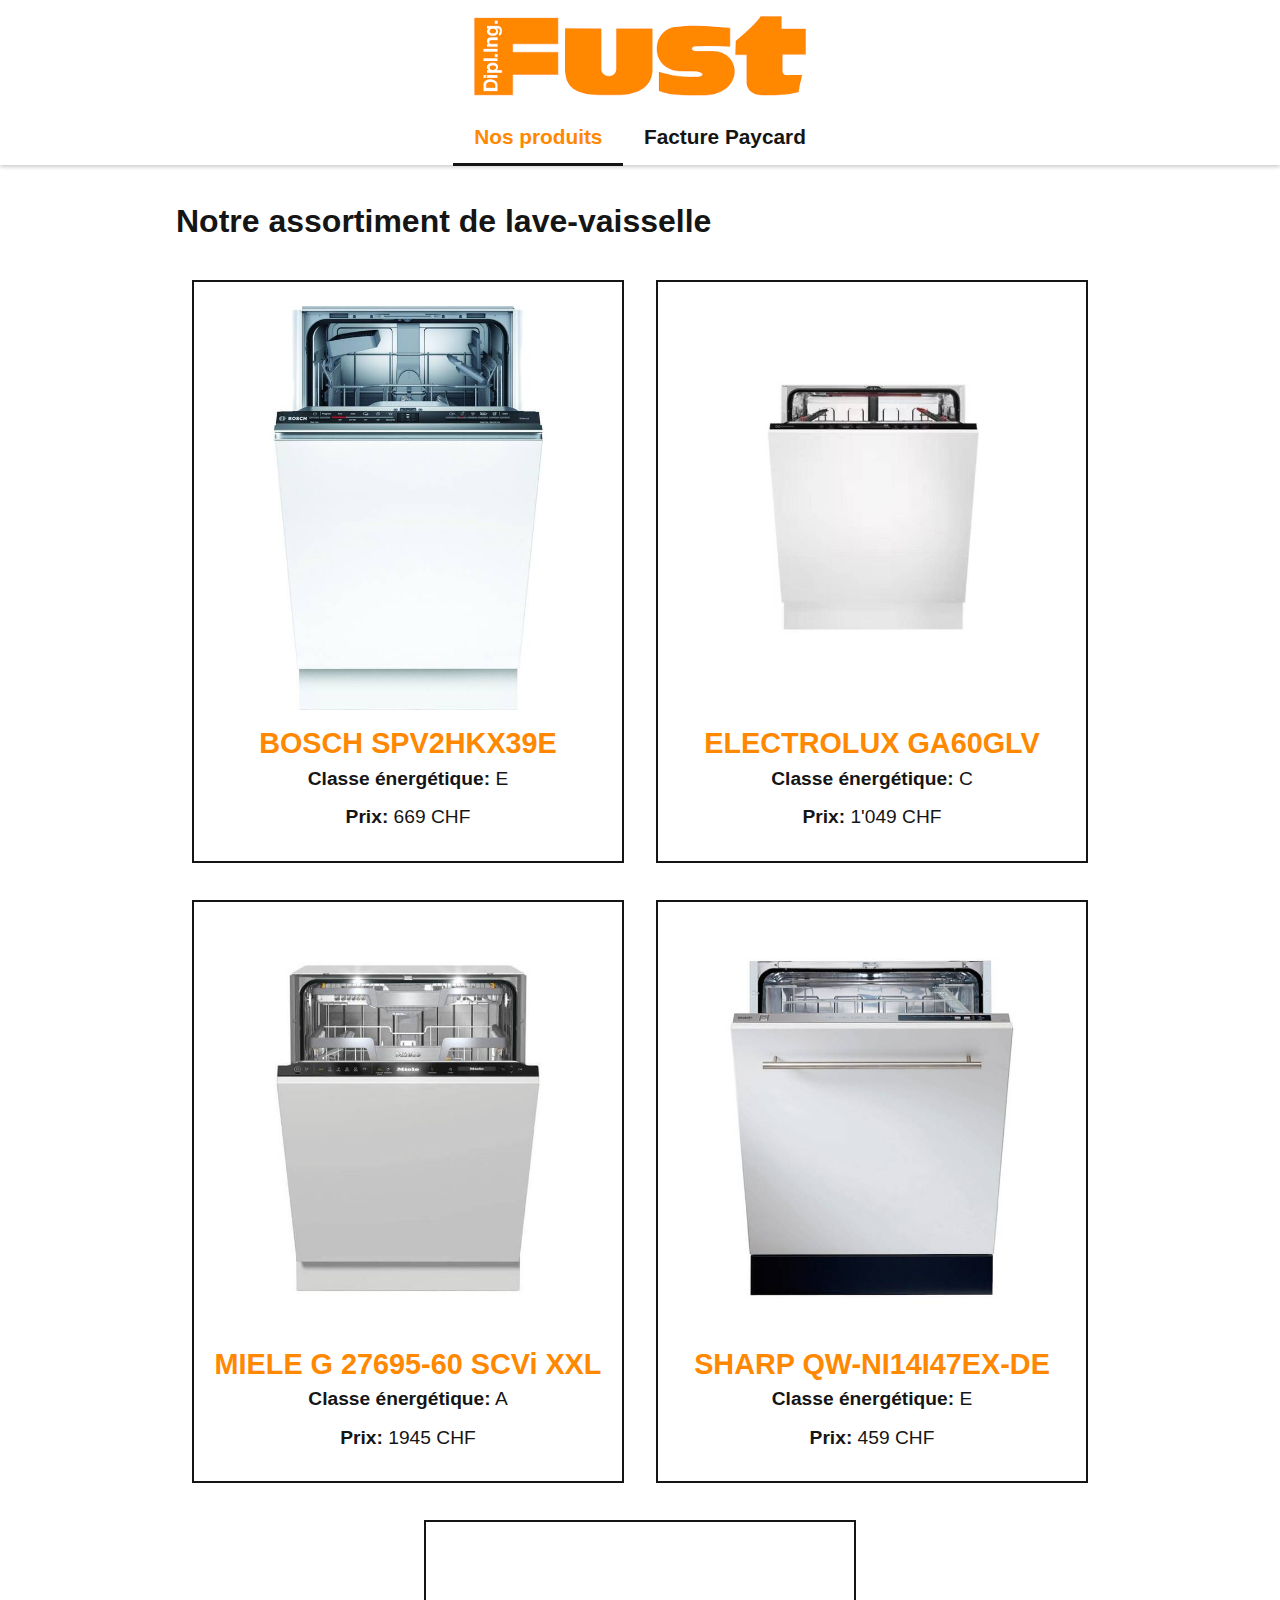
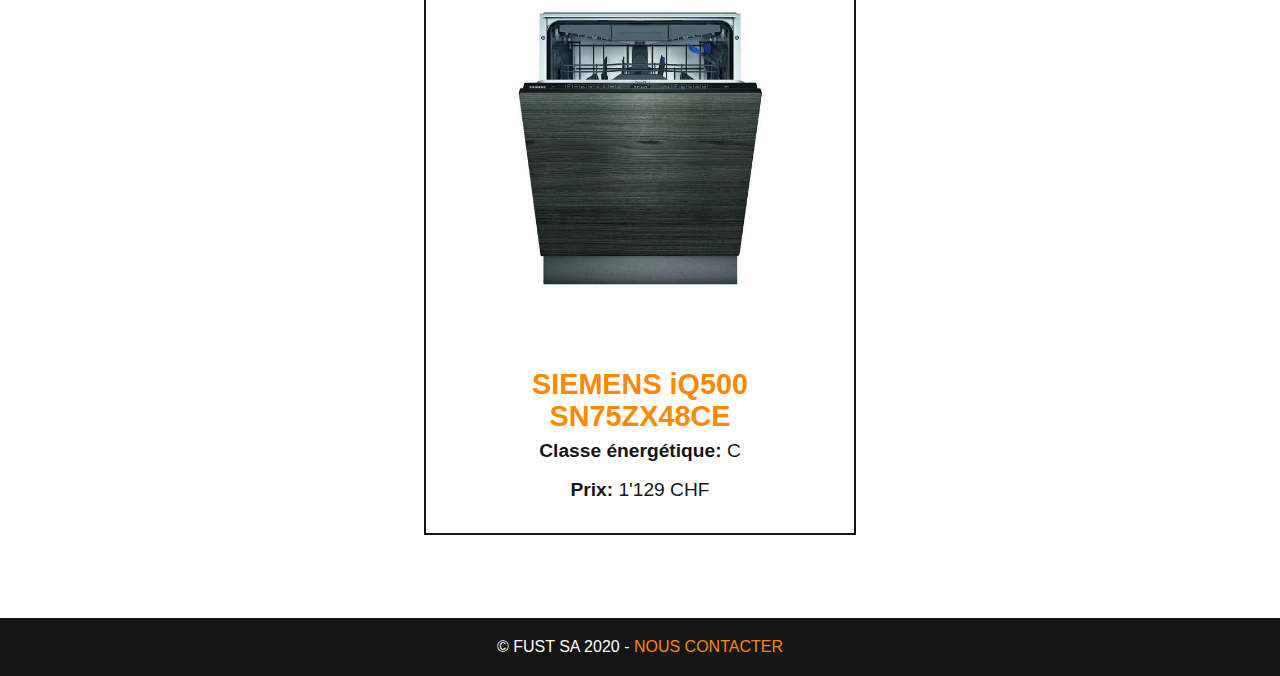
==== index.html @ 0f63bc8f "Initialize solution" ====
<!DOCTYPE html>
<html lang="fr"> <!-- Ne pas oublier de préciser la langue -->
<head>
    <!-- Encodage des caractères de la page -->
    <meta charset="UTF-8">
    <!-- viewport - Ajuste la taille de la page aux différents appareils : pc, mobiles, tablettes -->
    <meta name="viewport" content="width=device-width, initial-scale=1.0">
    <!-- Titre de la page. Visible dans l'onglet du navigateur -->
    <title>lave-vaisselle - Fust.ch</title>
    <!-- Auteur -->
    <meta name="author" content="Vanellope Von Schweetz">

    <!-- Styles -->
    <!-- Reset CSS redéfinit le style de toutes les balises  HTML -->
    <link rel="stylesheet" href="css/normalize.css">
    <!-- Feuille de style principale du site -->
    <link rel="stylesheet" href="css/main.css">
    <!-- Icône de base du site : FAVICON -->
    <link rel="icon" type="image/x-icon" href="favicon.ico" sizes="16x16">
</head>
<body>
<header>
    <img src="img/logo-fust.png"
         alt="Logo FUST"
    >
    <nav>
        <ul>
            <li><a class="actif" href="index.html">Nos produits</a></li>
            <li><a href="paycard.html">Facture Paycard</a></li>
        </ul>
    </nav>
</header>
<main>
    <h1>Notre assortiment de lave-vaisselle</h1>
    <ul class="produits">
        <li>
            <figure>
                <img src="img/bosh-spv2hkx39e.jpg"
                     alt="BOSCH SPV2HKX39E"
                />
                <figcaption>
                    <h2>BOSCH SPV2HKX39E</h2>
                    <div><strong>Classe énergétique:</strong> E</div>
                    <div><strong>Prix:</strong> 669 CHF</div>
                </figcaption>
            </figure>
        </li>
        <li>
            <figure>
                <img src="img/electrolux-ga60glv.jpg"
                     alt="ELECTROLUX GA60GLV"
                />
                <figcaption>
                    <h2>ELECTROLUX GA60GLV</h2>
                    <div><strong>Classe énergétique:</strong> C</div>
                    <div><strong>Prix:</strong> 1'049 CHF</div>
                </figcaption>
            </figure>
        </li>
        <li>
            <figure>
                <img src="img/miele-g-27695-60.jpg"
                     alt="MIELE G 27695-60 SCVi XXL"
                />
                <figcaption>
                    <h2>MIELE G 27695-60 SCVi XXL</h2>
                    <div><strong>Classe énergétique:</strong> A</div>
                    <div><strong>Prix:</strong> 1945 CHF</div>
                </figcaption>
            </figure>
        </li>
        <li>
            <figure>
                <img src="img/sharp-qw-ni14.jpg"
                     alt="SHARP QW-NI14I47EX-DE"
                />
                <figcaption>
                    <h2>SHARP QW-NI14I47EX-DE</h2>
                    <div><strong>Classe énergétique:</strong> E</div>
                    <div><strong>Prix:</strong> 459 CHF</div>
                </figcaption>
            </figure>
        </li>
        <li>
            <figure>
                <img src="img/siemens-iq500.jpg"
                     alt="SIEMENS iQ500 SN75ZX48CE"
                />
                <figcaption>
                    <h2>SIEMENS iQ500 SN75ZX48CE</h2>
                    <div><strong>Classe énergétique:</strong> C</div>
                    <div><strong>Prix:</strong> 1'129 CHF</div>
                </figcaption>
            </figure>
        </li>
    </ul>
</main>
<footer>
    © Fust SA 2020 - <a href="mailto:contact@fust.ch">Nous contacter</a>
</footer>
</body>
</html>
---- css/main.css ----
@import "normalize.css";

/********** STYLE GENERAL *********/
* {
    box-sizing: border-box;
}

html,
body {
    font-family: "Segoe UI", Arial, sans-serif;
    font-weight: 400;
    font-size: 1em;
    background: #fff;
    color: #151515
}

h1, h2, h3, h4, h5, h6 {
    font-weight: 800;
}

img {
    max-width: 100%;
    height: auto;
}

a {
    text-decoration: none;
    color: #ff8800;
}

a:hover {
    color: #666666;
}

p {
    line-height: 1.5;
    font-size: 1.3rem;
    max-width: 800px;
}

/********** STYLE HEADER *********/
header {
    padding: 1rem;
    text-align: center;
    box-shadow: 0 2px 4px 0 rgba(0,0,0,.2);
}

header img {
    max-height: 80px;
}
/********** STYLE NAVIGATION *********/

header nav ul {
    padding: 0;
    margin: 1.5rem 0 1px;
    list-style-type: none;
    display: flex;
    justify-content: center;
}

header nav a {
    font-weight: bold;
    font-size: 1.3rem;
    padding: .75em 1em;
    color: #151515;
}

header nav a.actif {
    color: #ff8800;
    border-bottom: 3px solid #151515;
}

header nav a:hover {
    border-bottom: 3px solid #151515;
    background-color: #eeeeee;
}

/********** STYLE CONTENU PRINCIPAL *********/
main {
    padding: 1rem;
    max-width: 960px;
    margin: 0 auto;
}

/********** PAGE NOS PRODUITS *********/
.produits {
    list-style-type: none;
    padding: 0;
    display: flex;
    flex-wrap: wrap;
    justify-content: center;
}

.produits li {
    flex-basis: 50%;
    padding: 2% 1rem;
    transition: all 0.2s ease-in-out;
}

.produits li:hover {
    transform: scale(1.03);
}

.produits figure {
    text-align: center;
    margin: 0;
    padding: 1.5rem .75rem;
    border: 2px solid #151515;
}

.produits figcaption {
    font-size: 1.2rem;
    line-height: 2;
}

.produits figcaption h2 {
    color: #ff8800;
    text-align: center;
    margin: .5em 0 0;
    line-height: 1.1;
}

footer {
    color: #ffffff;
    background-color: #151515;
    margin-top: 2rem;
    padding: 20px 40px;
    text-align: center;
    text-transform: uppercase;
}
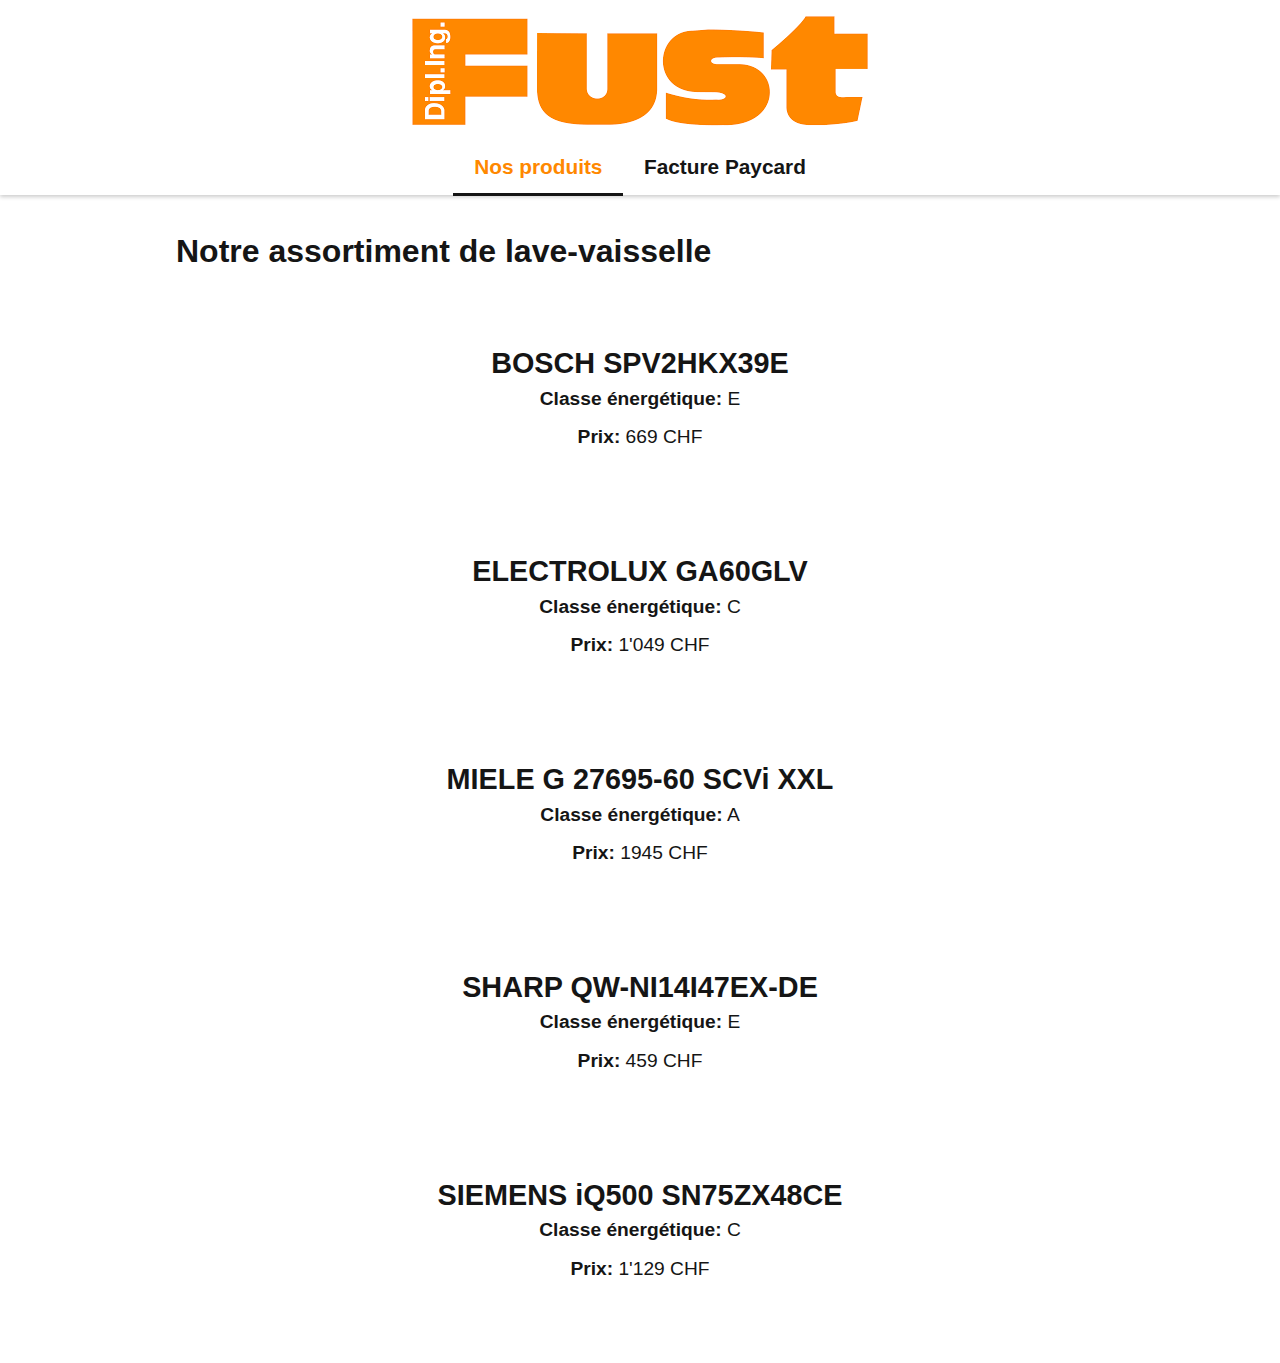
==== commit a9250ff9: "Initial commit" ====
--- a/index.html
+++ b/index.html
@@ -6,7 +6,7 @@
     <!-- viewport - Ajuste la taille de la page aux différents appareils : pc, mobiles, tablettes -->
     <meta name="viewport" content="width=device-width, initial-scale=1.0">
     <!-- Titre de la page. Visible dans l'onglet du navigateur -->
-    <title>lave-vaisselle - Fust.ch</title>
+    <title>COUCOU</title>
     <!-- Auteur -->
     <meta name="author" content="Vanellope Von Schweetz">
 
@@ -35,9 +35,6 @@
     <ul class="produits">
         <li>
             <figure>
-                <img src="img/bosh-spv2hkx39e.jpg"
-                     alt="BOSCH SPV2HKX39E"
-                />
                 <figcaption>
                     <h2>BOSCH SPV2HKX39E</h2>
                     <div><strong>Classe énergétique:</strong> E</div>
@@ -47,9 +44,6 @@
         </li>
         <li>
             <figure>
-                <img src="img/electrolux-ga60glv.jpg"
-                     alt="ELECTROLUX GA60GLV"
-                />
                 <figcaption>
                     <h2>ELECTROLUX GA60GLV</h2>
                     <div><strong>Classe énergétique:</strong> C</div>
@@ -59,9 +53,6 @@
         </li>
         <li>
             <figure>
-                <img src="img/miele-g-27695-60.jpg"
-                     alt="MIELE G 27695-60 SCVi XXL"
-                />
                 <figcaption>
                     <h2>MIELE G 27695-60 SCVi XXL</h2>
                     <div><strong>Classe énergétique:</strong> A</div>
@@ -71,9 +62,6 @@
         </li>
         <li>
             <figure>
-                <img src="img/sharp-qw-ni14.jpg"
-                     alt="SHARP QW-NI14I47EX-DE"
-                />
                 <figcaption>
                     <h2>SHARP QW-NI14I47EX-DE</h2>
                     <div><strong>Classe énergétique:</strong> E</div>
@@ -83,9 +71,6 @@
         </li>
         <li>
             <figure>
-                <img src="img/siemens-iq500.jpg"
-                     alt="SIEMENS iQ500 SN75ZX48CE"
-                />
                 <figcaption>
                     <h2>SIEMENS iQ500 SN75ZX48CE</h2>
                     <div><strong>Classe énergétique:</strong> C</div>
@@ -95,8 +80,5 @@
         </li>
     </ul>
 </main>
-<footer>
-    © Fust SA 2020 - <a href="mailto:contact@fust.ch">Nous contacter</a>
-</footer>
 </body>
 </html>
--- a/css/main.css
+++ b/css/main.css
@@ -28,16 +28,6 @@
     color: #ff8800;
 }
 
-a:hover {
-    color: #666666;
-}
-
-p {
-    line-height: 1.5;
-    font-size: 1.3rem;
-    max-width: 800px;
-}
-
 /********** STYLE HEADER *********/
 header {
     padding: 1rem;
@@ -45,9 +35,6 @@
     box-shadow: 0 2px 4px 0 rgba(0,0,0,.2);
 }
 
-header img {
-    max-height: 80px;
-}
 /********** STYLE NAVIGATION *********/
 
 header nav ul {
@@ -86,13 +73,9 @@
 .produits {
     list-style-type: none;
     padding: 0;
-    display: flex;
-    flex-wrap: wrap;
-    justify-content: center;
 }
 
 .produits li {
-    flex-basis: 50%;
     padding: 2% 1rem;
     transition: all 0.2s ease-in-out;
 }
@@ -105,7 +88,6 @@
     text-align: center;
     margin: 0;
     padding: 1.5rem .75rem;
-    border: 2px solid #151515;
 }
 
 .produits figcaption {
@@ -114,17 +96,7 @@
 }
 
 .produits figcaption h2 {
-    color: #ff8800;
     text-align: center;
     margin: .5em 0 0;
     line-height: 1.1;
 }
-
-footer {
-    color: #ffffff;
-    background-color: #151515;
-    margin-top: 2rem;
-    padding: 20px 40px;
-    text-align: center;
-    text-transform: uppercase;
-}
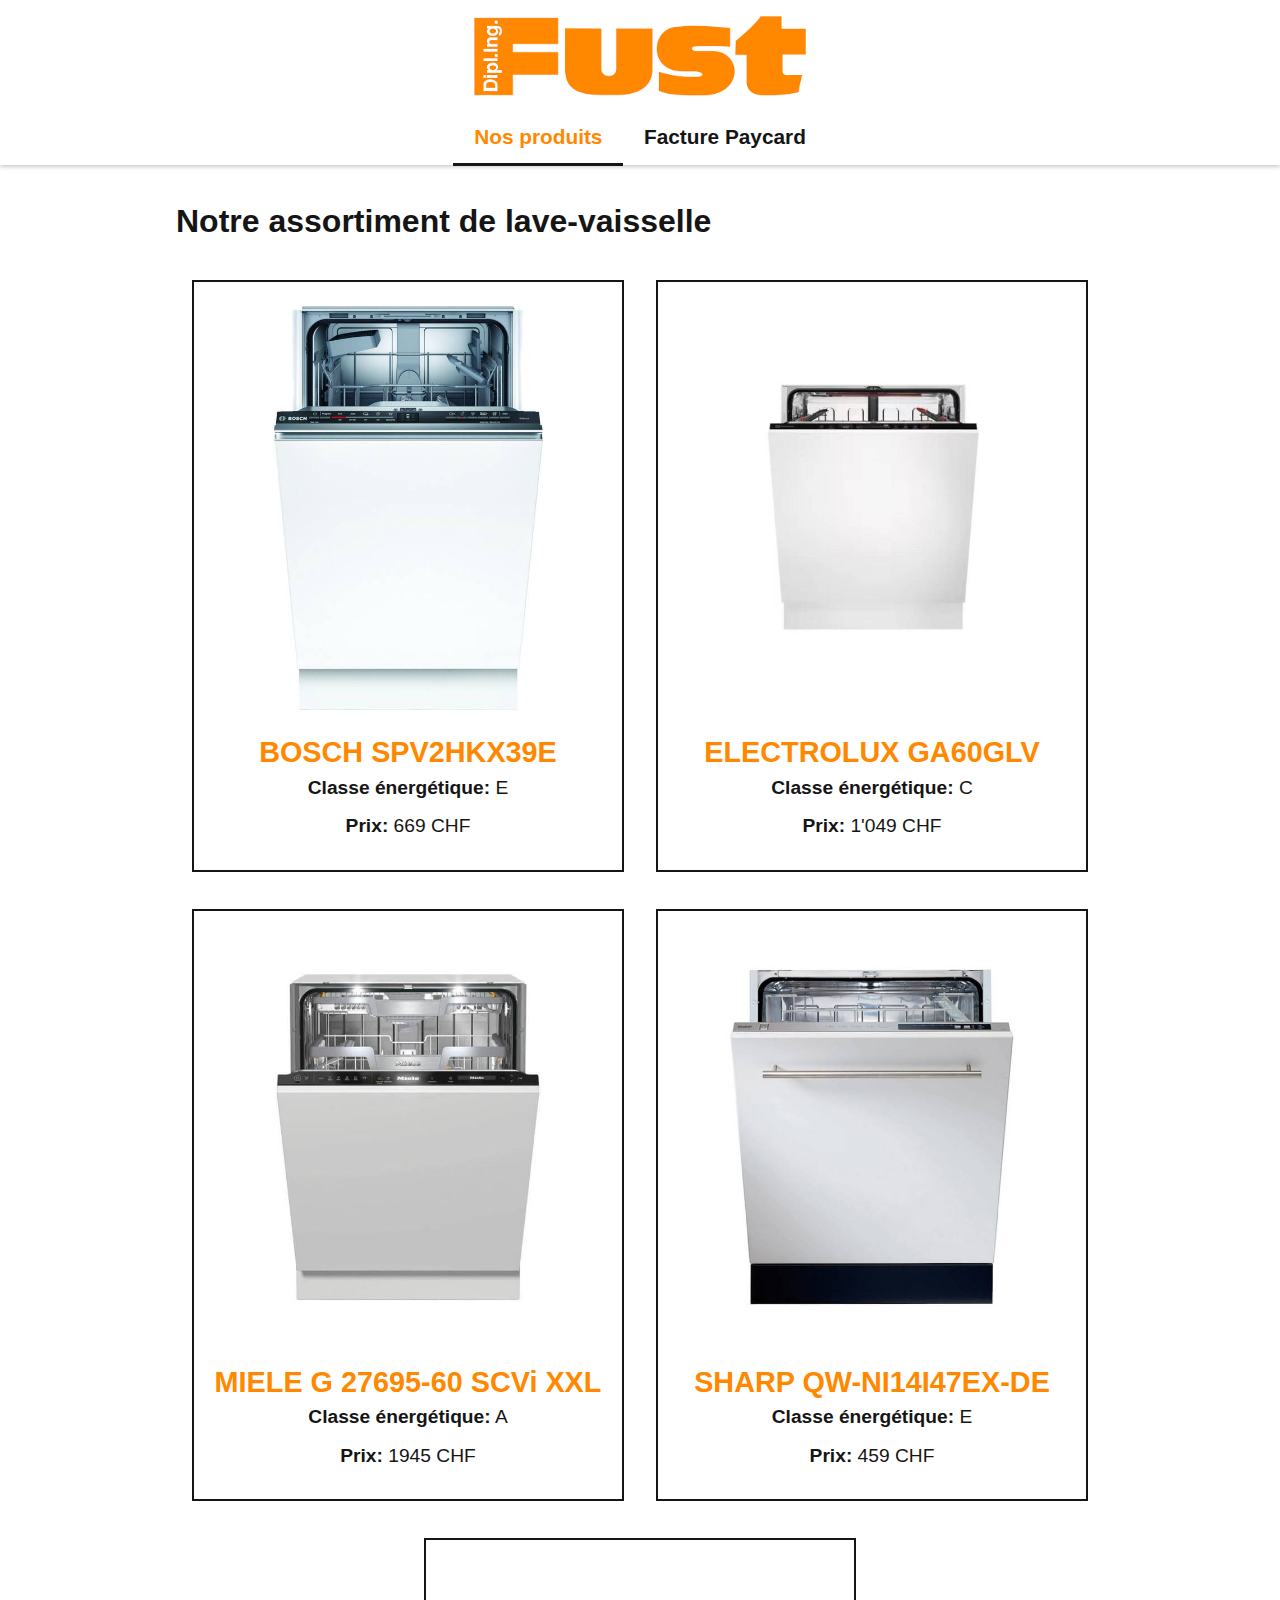
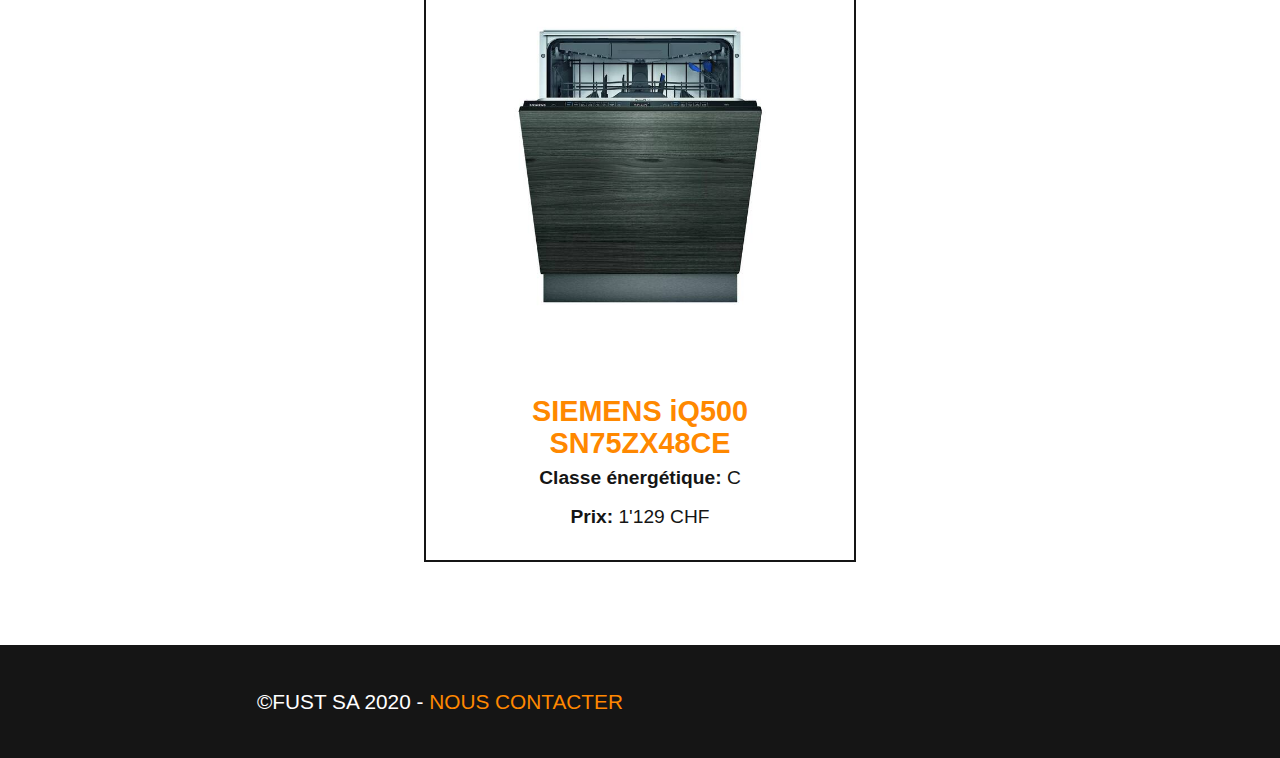
==== commit 48cff607: "finition" ====
--- a/index.html
+++ b/index.html
@@ -6,7 +6,7 @@
     <!-- viewport - Ajuste la taille de la page aux différents appareils : pc, mobiles, tablettes -->
     <meta name="viewport" content="width=device-width, initial-scale=1.0">
     <!-- Titre de la page. Visible dans l'onglet du navigateur -->
-    <title>COUCOU</title>
+    <title>lave-vaisselle - Fust.ch</title>
     <!-- Auteur -->
     <meta name="author" content="Vanellope Von Schweetz">
 
@@ -20,7 +20,9 @@
 </head>
 <body>
 <header>
-    <img src="img/logo-fust.png"
+    <img
+            class="logo"
+            src="img/logo-fust.png"
          alt="Logo FUST"
     >
     <nav>
@@ -36,6 +38,7 @@
         <li>
             <figure>
                 <figcaption>
+                    <img src="img/bosh-spv2hkx39e.jpg" alt="BOSCH SPV2HKX39E"/>
                     <h2>BOSCH SPV2HKX39E</h2>
                     <div><strong>Classe énergétique:</strong> E</div>
                     <div><strong>Prix:</strong> 669 CHF</div>
@@ -45,6 +48,7 @@
         <li>
             <figure>
                 <figcaption>
+                    <img src="img/electrolux-ga60glv.jpg" alt="ELECTROLUX GA60GLV"/>
                     <h2>ELECTROLUX GA60GLV</h2>
                     <div><strong>Classe énergétique:</strong> C</div>
                     <div><strong>Prix:</strong> 1'049 CHF</div>
@@ -54,6 +58,7 @@
         <li>
             <figure>
                 <figcaption>
+                    <img src="img/miele-g-27695-60.jpg" alt="MIELE G 27695-60 SCVi XXL"/>
                     <h2>MIELE G 27695-60 SCVi XXL</h2>
                     <div><strong>Classe énergétique:</strong> A</div>
                     <div><strong>Prix:</strong> 1945 CHF</div>
@@ -63,6 +68,7 @@
         <li>
             <figure>
                 <figcaption>
+                    <img src="img/sharp-qw-ni14.jpg" alt="SHARP QW-NI14I47EX-DE"/>
                     <h2>SHARP QW-NI14I47EX-DE</h2>
                     <div><strong>Classe énergétique:</strong> E</div>
                     <div><strong>Prix:</strong> 459 CHF</div>
@@ -72,6 +78,7 @@
         <li>
             <figure>
                 <figcaption>
+                    <img src="img/siemens-iq500.jpg" alt="SIEMENS iQ500 SN75ZX48CE"/>
                     <h2>SIEMENS iQ500 SN75ZX48CE</h2>
                     <div><strong>Classe énergétique:</strong> C</div>
                     <div><strong>Prix:</strong> 1'129 CHF</div>
@@ -80,5 +87,8 @@
         </li>
     </ul>
 </main>
+<footer>
+    <p>&copy;Fust SA 2020 - <a href="mailto:contact@fust.ch">Nous contacter</a></p>
+</footer>
 </body>
 </html>
--- a/css/main.css
+++ b/css/main.css
@@ -28,11 +28,25 @@
     color: #ff8800;
 }
 
+a:hover {
+    color: #666666;
+}
+
+p {
+    font-size: 1.3rem;
+    line-height: 1.5;
+    max-width: 800px;
+}
+
 /********** STYLE HEADER *********/
 header {
     padding: 1rem;
     text-align: center;
     box-shadow: 0 2px 4px 0 rgba(0,0,0,.2);
+}
+
+.logo {
+    max-height: 80px;
 }
 
 /********** STYLE NAVIGATION *********/
@@ -69,15 +83,32 @@
     margin: 0 auto;
 }
 
+/********** STYLES FOOTER *********/
+
+footer {
+    background-color: #151515;
+    margin-top: 2rem;
+    padding: 20px 40px 20px 40px;
+    color: #ffffff;
+    text-align: center;
+    text-transform: uppercase;
+}
+
 /********** PAGE NOS PRODUITS *********/
 .produits {
     list-style-type: none;
     padding: 0;
+    display: flex;
+    flex-wrap: wrap;
+    justify-content: center;
 }
 
 .produits li {
     padding: 2% 1rem;
     transition: all 0.2s ease-in-out;
+    flex-shrink: 1;
+    flex-grow: 0;
+    flex-basis: 50%;
 }
 
 .produits li:hover {
@@ -88,6 +119,7 @@
     text-align: center;
     margin: 0;
     padding: 1.5rem .75rem;
+    border: solid #151515 2px;
 }
 
 .produits figcaption {
@@ -99,4 +131,5 @@
     text-align: center;
     margin: .5em 0 0;
     line-height: 1.1;
+    color: #ff8800;
 }
